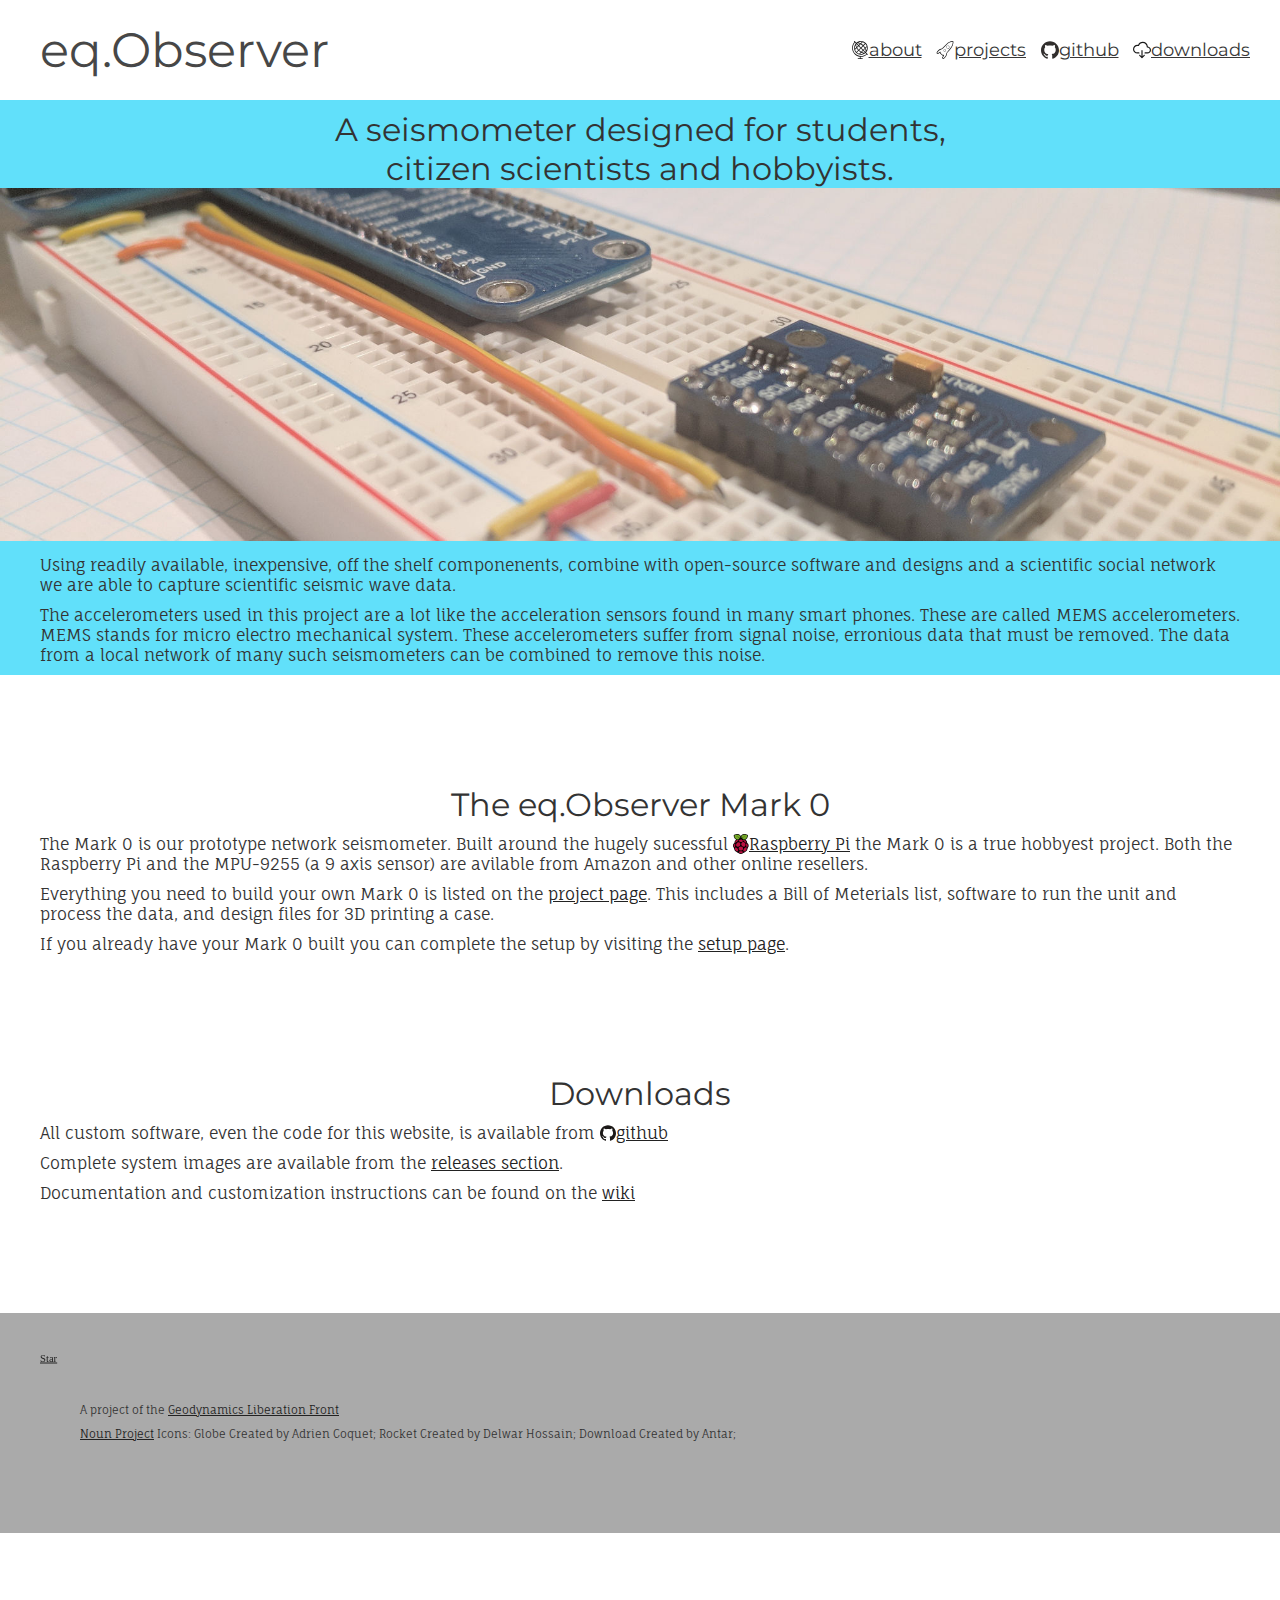
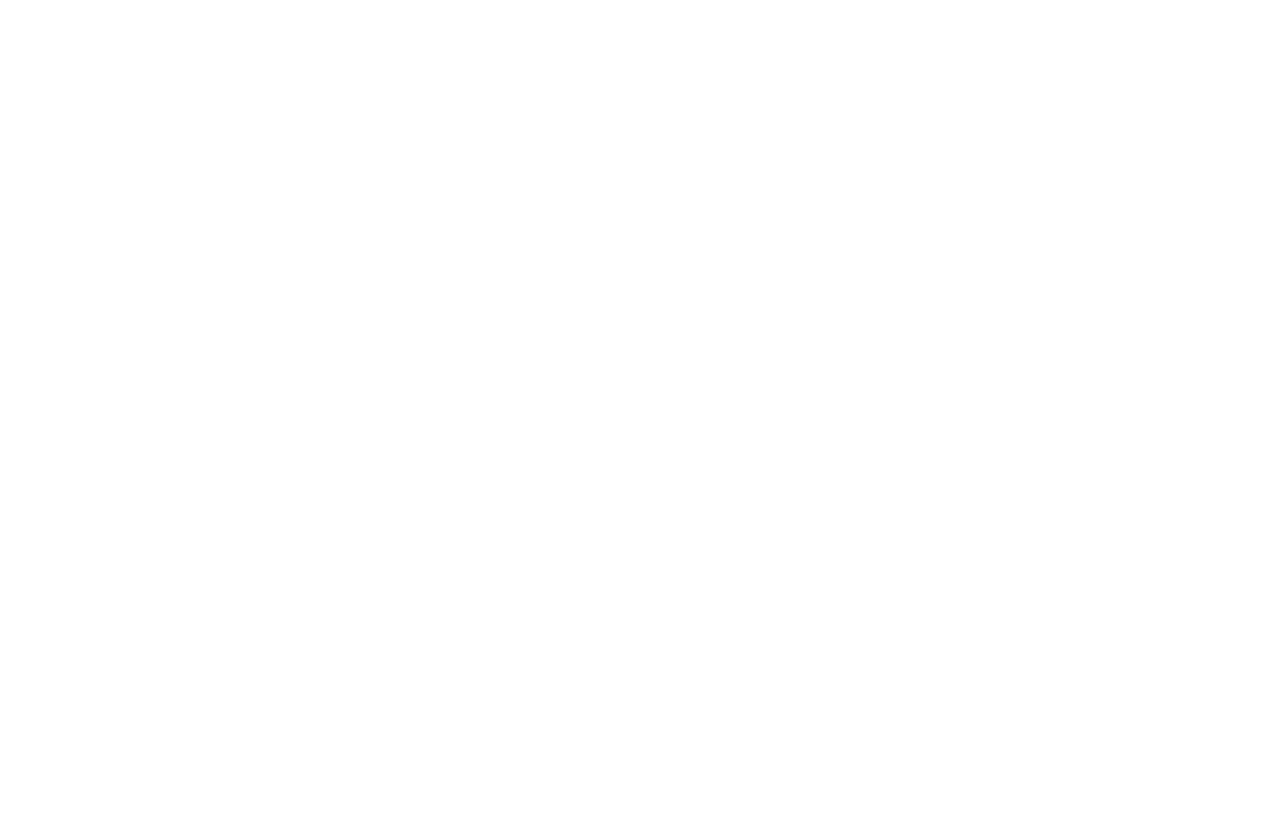
==== website/html/index.html @ 65bf9b87 "Added smbus2 as a submodule, moved server to website, server is ambiguous" ====
<!DOCTYPE  html>
<html>
	<head>
		<title>eq.Observer</title>
		<link href="https://fonts.googleapis.com/css?family=Fauna+One|Libre+Baskerville|Montserrat" rel="stylesheet">
		<link href="style.css" rel="stylesheet">
		<link rel="icon" href="eqo.png">
		<!-- Place this tag in your head or just before your close body tag. -->
		<script async defer src="https://buttons.github.io/buttons.js"></script>
		<script src="https://apis.google.com/js/platform.js"></script>
        <script src="script.js"></script>
        <script>
function init() {
    console.log("init()")
    // Smoothe scroll the internal links
    var internalLinks = document.querySelectorAll("header a[href^='#'")
    for( var i=0; i<internalLinks.length; i++ ) {
        smoothScroll(internalLinks[i]);
    }
}
document.addEventListener("DOMContentLoaded", init);
        </script>
	</head>
	<body>
<!-- Load Facebook SDK for JavaScript -->
<div id="fb-root"></div>
<script>
console.log('facebook');
(function(d, s, id) {
  var js, fjs = d.getElementsByTagName(s)[0];
console.log(js)
console.log(fjs)
  if (d.getElementById(id)) return;
  js = d.createElement(s); js.id = id;
  js.src = 'https://connect.facebook.net/en_US/sdk.js#xfbml=1&autoLogAppEvents=1&version=v2.12&appId=200608786672145';
  fjs.parentNode.insertBefore(js, fjs);
}(document, 'script', 'facebook-jssdk'));</script>

		<header>
			<h1>eq.Observer</h1>
			<ul>
				<li><a href="#about"><i></i>about</a></li>
				<li><a href="#projects"><i></i>projects</a></li>
				<li><a href="https://github.com/geodynamics-liberation-front/eq.observer" target="_blank"><i></i>github</a></li>
				<li><a href="#downloads"><i></i>downloads</a></li>
			</ul>
		</header>
	
		<a name="about"></a>	
		<section>
			<h2>A seismometer designed for students, citizen scientists and hobbyists.</h2>
			<img style="width: 100%" src="breadboard.jpg">
			<p>
			Using readily available, inexpensive, off the shelf componenents,
			combine with open-source software and designs and a scientific social network
			we are able to capture scientific seismic wave data.
			</p>
			<p>
			The accelerometers used in this project are a lot like the 
			acceleration sensors found in many smart phones.
			These are called MEMS accelerometers.  
			MEMS stands for micro electro mechanical system.
			These accelerometers suffer from signal noise, erronious
			data that must be removed.
			The data from a local network of many such seismometers 
			can be combined to remove this noise.
			</p>
		</section>
		<a name="projects"></a>	
		<section>
			<h2>The eq.Observer Mark 0</h2>
			<p>
			The Mark 0 is our prototype network seismometer.
			Built around the hugely sucessful 
			<a target="_blank" href="https://www.raspberrypi.org/"><i></i>Raspberry Pi</a>
			the Mark 0 is a true hobbyest project. Both the Raspberry Pi and the 
			MPU-9255 (a 9 axis sensor) are avilable from Amazon and other online resellers.  
			</p>
			<p>
			Everything you need to build your own Mark 0 is listed 
			on the <a href="mark0/">project page</a>.  This includes a Bill of Meterials list,
			software to run the unit and process the data, and design files for 3D printing
			a case.
			</p>
			<p>
			If you already have your Mark 0 built you can complete the setup by visiting the 
			<a href="m0setup">setup page</a>.
		</section>
		<a name="downloads"></a>
		<section>
			<h2>Downloads</h2>
			<p>
			All custom software, even the code for this website, is available from
			<a href="https://github.com/geodynamics-liberation-front/eq.observer" target="_blank"><i></i>github</a>
			</p>
			<p>
			Complete system images are available from the 
			<a href="https://github.com/geodynamics-liberation-front/eq.observer/releases">releases section</a>.
			</p>
			<p>
			Documentation and customization instructions can be found 
			on the <a target="_blank" href="https://github.com/geodynamics-liberation-front/eq.observer/wiki">wiki</a>
			</p>
		</section>
		<footer>
			<div class="buttons">
				<div class="button">
					<a class="github-button" href="https://github.com/geodynamics-liberation-front/eq.observer" data-size="large" data-show-count="true" aria-label="Star geodynamics-liberation-front/eq.observer on GitHub">Star</a>
				</div>
				<div class="button">
					<div class="fb-like" 
						data-href="https://www.facebook.com/eq.observer" 
						data-layout="box_count" 
						data-action="like" 
						data-size="small" 
						data-show-faces="false" 
						data-share="true">
					</div>
				</div>
				<div class="button">
					<div class="g-ytsubscribe" data-channelid="UCVb_Q0oqVor4OvCIAbEuecg" data-layout="default" data-count="default"></div>
				</div>
			</div>
			<p>
				A project of the <a href="http://therealglf.org">Geodynamics Liberation Front</a>
			</p>
			<p>
						<a href="https://thenounproject.com" target="_blank">Noun Project</a> Icons:
			Globe Created by Adrien Coquet;
			Rocket Created by Delwar Hossain;
			Download Created by Antar;
			</p>
		</footer>
	</body>
</html>
---- website/html/style.css ----
/*
font-family: 'Montserrat', sans-serif;
font-family: 'Libre Baskerville', serif;
font-family: 'Fauna One', serif;
*/

* {
	margin: 0;
	padding: 0;
}

body {
	background-color: #ffffff;
	color: #333333;
}

a {
	color: #222222;
}

a:hover {
	opacity: 0.5;
}

p {
	font-family: 'Fauna One', serif;
	margin-top: 10px;
	margin-left: 40px;
	margin-right: 40px;
}


header {
	box-sizing: border-box;
	position: fixed;
	top: 0;
	left: 0;
	height: 100px;
	width: 100%;
	background-color: white;
	opacity: 0.9;
}

header h1 {
	display: inline-block;
	margin-left: 40px;
	position: relative;
	top: 50%;
	transform: translateY(-50%);
}

header ul {
	font-size: 18px;
	float: right;
	top: 50%;
	position: relative;
	transform: translateY(-50%) translateX(-20px);
}

header li {
	display: inline-block;
	font-family: 'Montserrat', sans-serif;
	margin-right: 10px
}

header + * {
	margin-top:100px;
}

footer {
	background-color: #aaaaaa;
	font-size: 8pt;
	min-height: 200px;
	padding: 10px 40px;
	margin-bottom: 100vh;
}

a i::before {
	content: "\a0"
}

a[name] {
	display: block;
	position: relative;
	top: -100px;
}

a i {
	display: inline-block;
    background-repeat: no-repeat;
    background-position: center center;
    background-size: contain;
    width: 1em;
}

a[href="#about"] i {
    background-image: url(globe.svg);
}

a[href="#projects"] i {
    background-image: url(rocket.svg);
}

a[href*="github.com"] i {
    background-image: url(github.svg);
}

a[href*="raspberrypi.org"] i {
    background-image: url(raspberry-pi.svg);
}

a[href="#downloads"] i {
    background-image: url(downloads.svg);
}

h1 {
	font-family: 'Montserrat', sans-serif;
	font-weight: normal;
	font-size: 36pt;
	color: #333333;
}

h2 {
	padding-left: 25%;
	padding-right: 25%;
	text-align: center;
	font-family: 'Montserrat', sans-serif;
	font-weight: normal;
	font-size: 24pt;
	color: #333333;
}

a[name="about"] + section {
	background-color: #61e0fa;
}

section {
	padding-top: 10px;
	padding-bottom: 10px;
	margin-bottom: 100px;
}

.buttons {
	height: 70px;	
}

.buttons  > .button {
	vertical-align: top;
	position: relative;
	top: 50%;
	display: inline-block;
	transform: translateY(-50%);
}
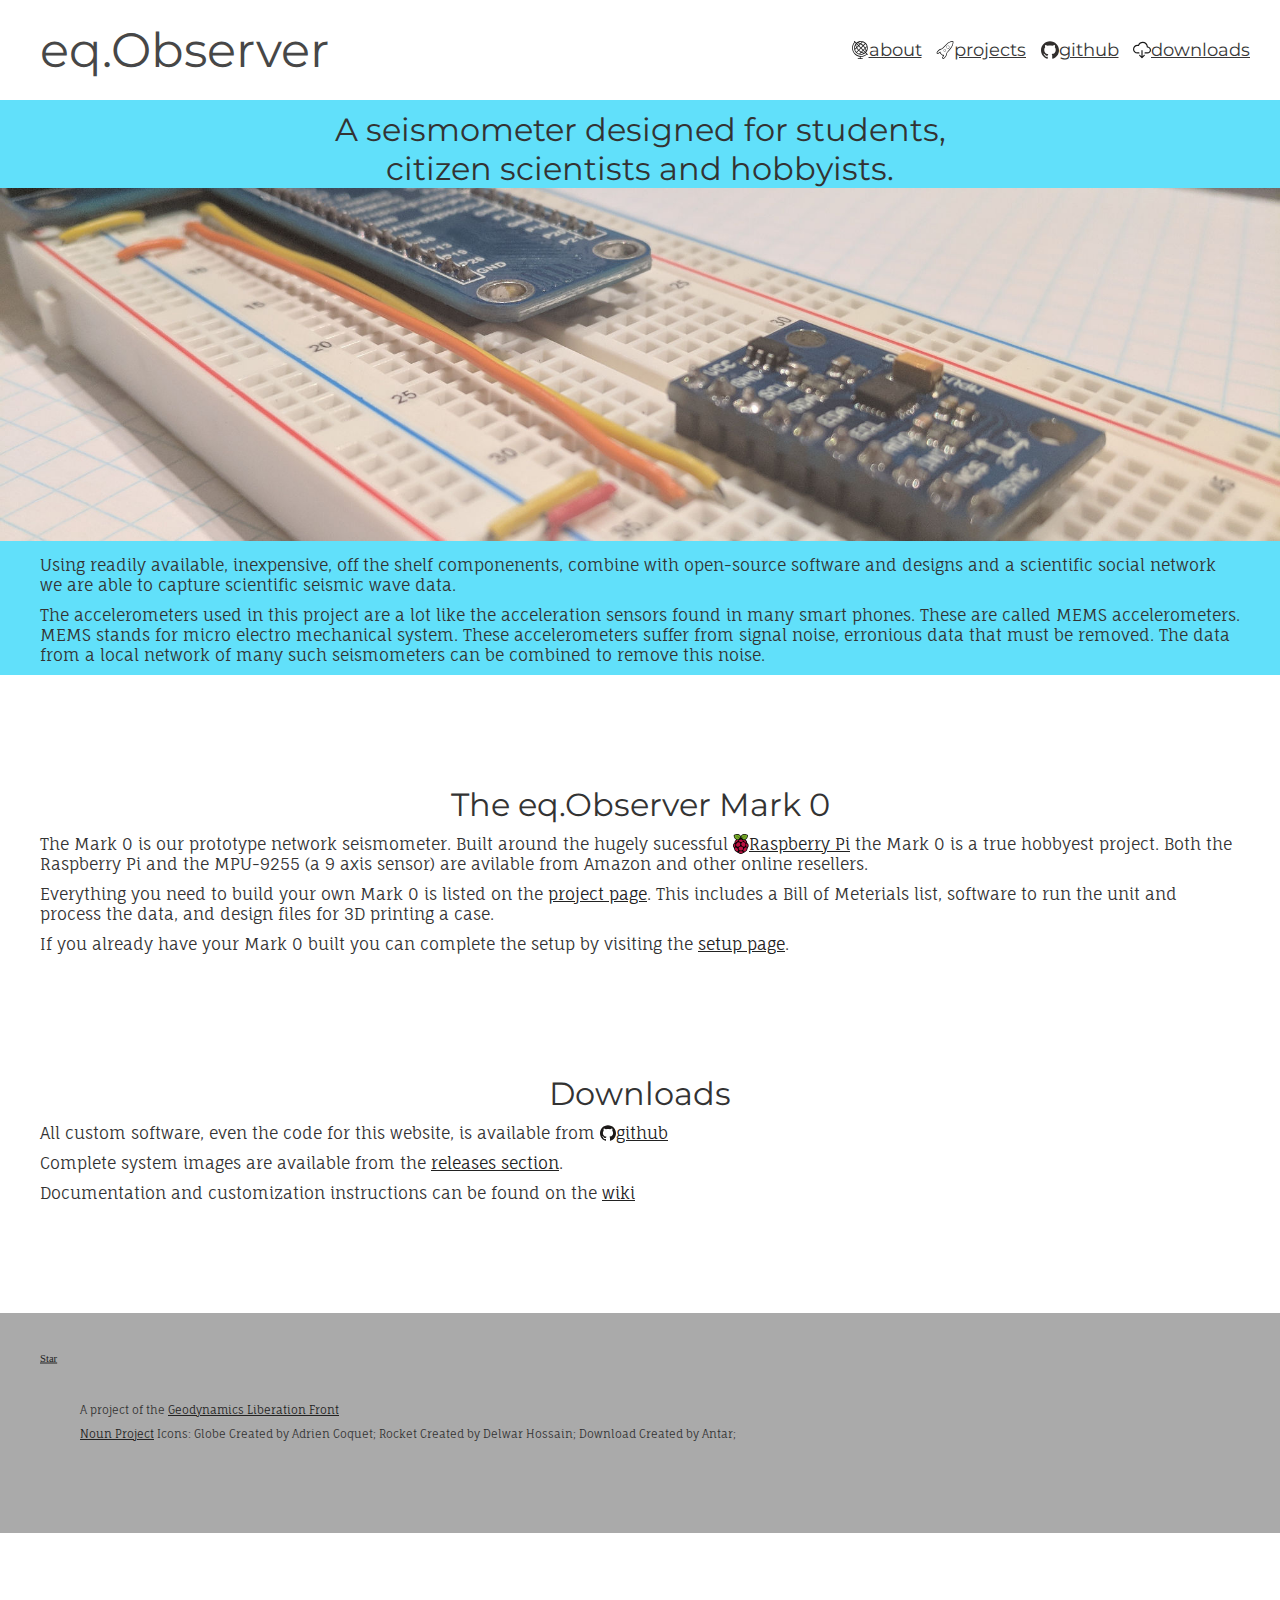
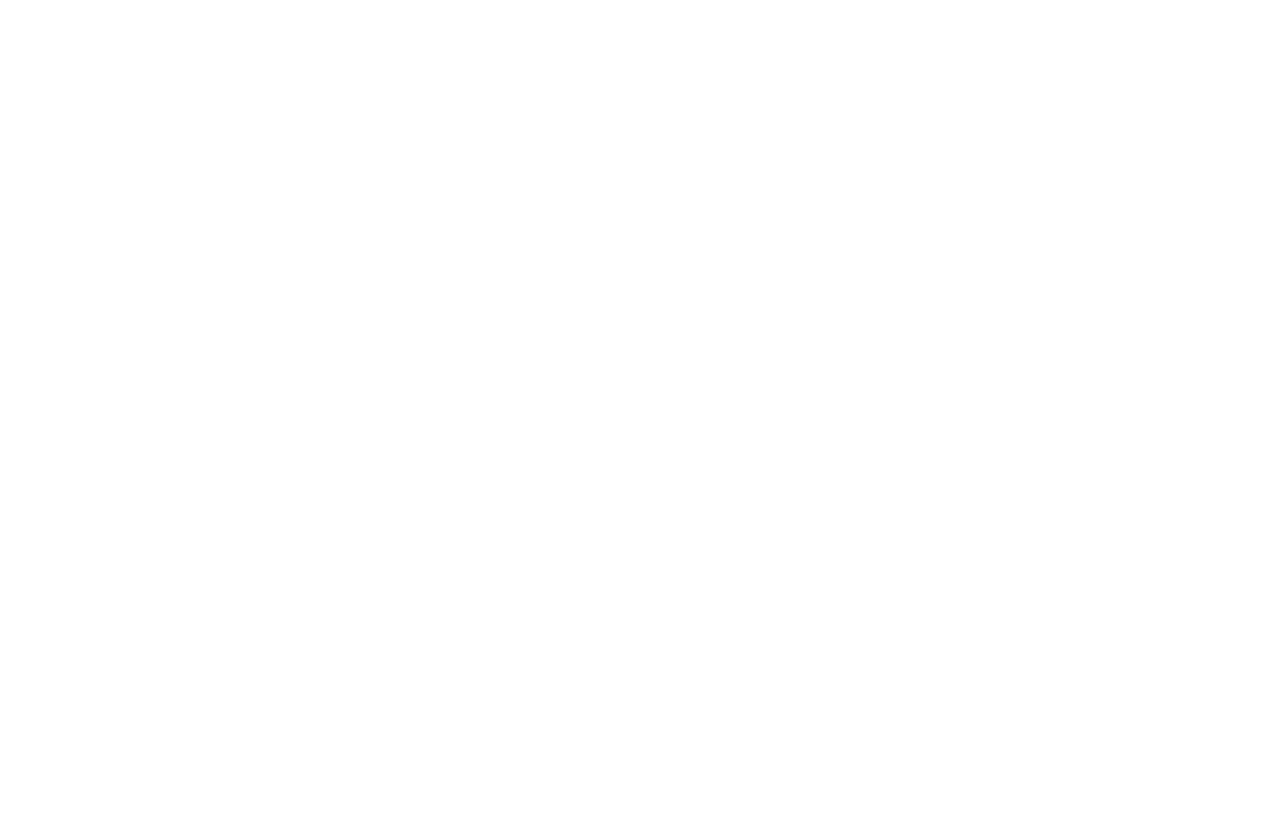
==== commit 385ba817: "eq.Observer device control webpage" ====
--- a/website/html/index.html
+++ b/website/html/index.html
@@ -78,13 +78,15 @@
 			</p>
 			<p>
 			Everything you need to build your own Mark 0 is listed 
-			on the <a href="mark0/">project page</a>.  This includes a Bill of Meterials list,
+			on the 
+            <a href="https://github.com/geodynamics-liberation-front/eq.observer/wiki/mark-0">project page</a>.  
+            This includes a Bill of Meterials list,
 			software to run the unit and process the data, and design files for 3D printing
 			a case.
 			</p>
 			<p>
 			If you already have your Mark 0 built you can complete the setup by visiting the 
-			<a href="m0setup">setup page</a>.
+			<a href="app.html">setup page</a>.
 		</section>
 		<a name="downloads"></a>
 		<section>
--- a/website/html/style.css
+++ b/website/html/style.css
@@ -39,6 +39,7 @@
 	width: 100%;
 	background-color: white;
 	opacity: 0.9;
+	z-index: 99;
 }
 
 header h1 {
